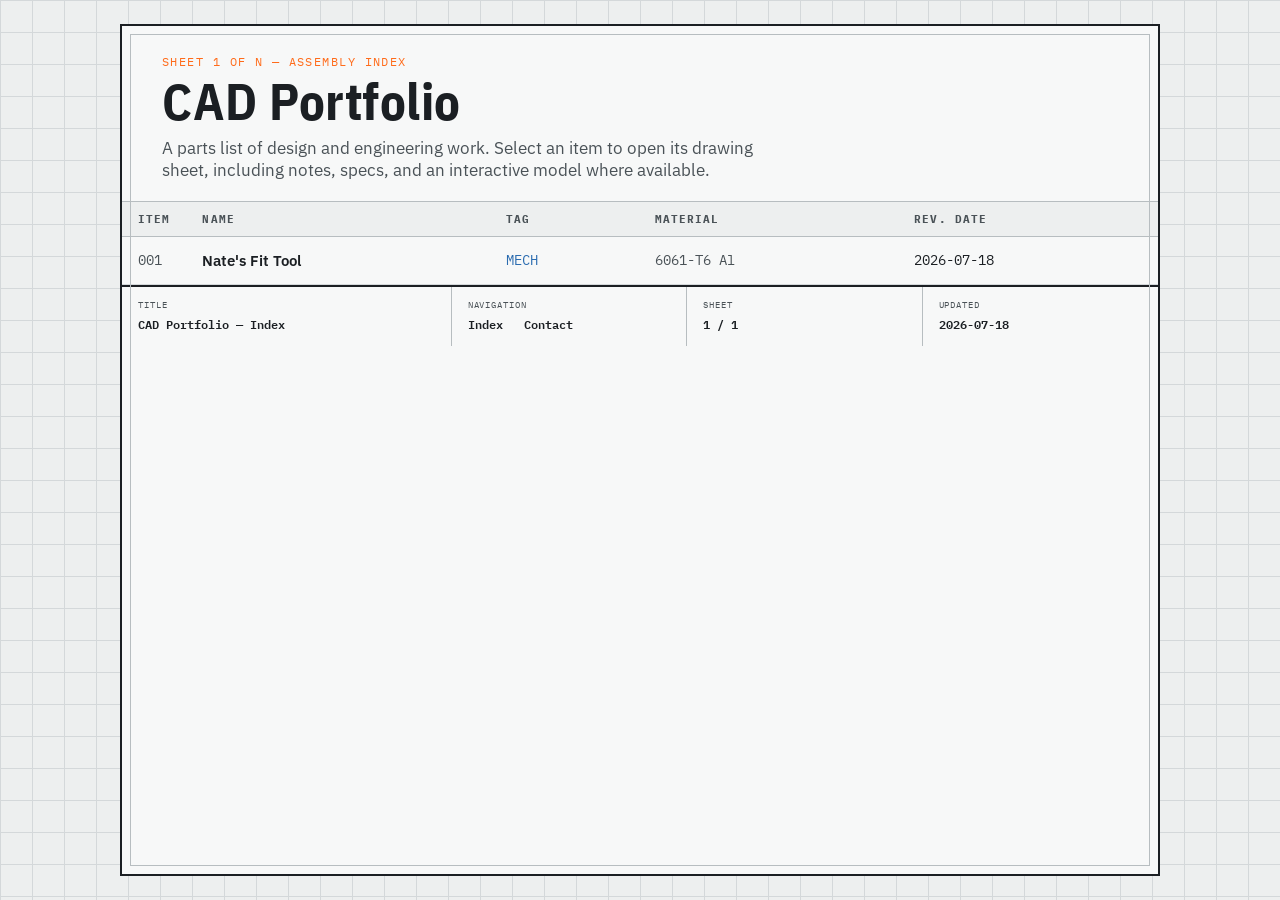
==== index.html @ 6ebf9827 "Initial HTML/css files" ====
<!DOCTYPE html>
<html lang="en">

<head>
  <meta charset="UTF-8">
  <meta name="viewport" content="width=device-width, initial-scale=1.0">
  <title>Dave Richards — CAD Portfolio</title>
  <link rel="preconnect" href="https://fonts.googleapis.com">
  <link
    href="https://fonts.googleapis.com/css2?family=IBM+Plex+Mono:wght@400;600&family=IBM+Plex+Sans:wght@400;600;700&family=IBM+Plex+Sans+Condensed:wght@600;700&display=swap"
    rel="stylesheet">
  <link rel="stylesheet" href="style.css">
</head>

<body>

  <div class="sheet">
    <header class="sheet-header">
      <p class="eyebrow">Sheet 1 of N — Assembly Index</p>
      <h1>CAD Portfolio</h1>
      <p class="lede">A parts list of design and engineering work. Select an item to open its drawing sheet, including
        notes, specs, and an interactive model where available.</p>
    </header>

    <div class="sheet-body" style="padding: 0;">
      <table class="parts-list">
        <thead>
          <tr>
            <th>Item</th>
            <th>Name</th>
            <th>Tag</th>
            <th>Material</th>
            <th>Rev. Date</th>
          </tr>
        </thead>
        <tbody>
          <tr>
            <td class="item-no">001</td>
            <td class="item-name"><a href="projects/project-nate-s-fit-tool.html">Nate's Fit Tool</a></td>
            <td class="item-tag">MECH</td>
            <td class="item-material">6061-T6 Al</td>
            <td>2026-07-18</td>
          </tr>
          <!-- Add one <tr> per project below, following the pattern above -->
        </tbody>
      </table>
    </div>

    <footer class="title-block">
      <div class="tb-cell">
        <span class="tb-label">Title</span>
        <span class="tb-value">CAD Portfolio — Index</span>
      </div>
      <div class="tb-cell">
        <span class="tb-label">Navigation</span>
        <nav>
          <a href="index.html">Index</a>
          <a href="mailto:you@example.com">Contact</a>
        </nav>
      </div>
      <div class="tb-cell">
        <span class="tb-label">Sheet</span>
        <span class="tb-value">1 / 1</span>
      </div>
      <div class="tb-cell">
        <span class="tb-label">Updated</span>
        <span class="tb-value">2026-07-18</span>
      </div>
    </footer>
  </div>

</body>

</html>
---- style.css ----
/* =========================================================
   CAD PORTFOLIO — DRAWING SHEET DESIGN SYSTEM
   ========================================================= */

:root {
  --paper: #EDEFEF;
  --paper-white: #F7F8F8;
  --ink: #1B1F23;
  --ink-soft: #4A5257;
  --grid-line: #D4D8DA;
  --grid-line-strong: #B7BDC0;
  --accent-orange: #FF6B1A;
  --accent-blue: #2B6CB0;
  --border-thin: 1px solid var(--grid-line-strong);
  --border-thick: 2px solid var(--ink);

  --font-display: "IBM Plex Sans Condensed", "IBM Plex Sans", sans-serif;
  --font-body: "IBM Plex Sans", sans-serif;
  --font-mono: "IBM Plex Mono", monospace;
}

* { box-sizing: border-box; }

html { scroll-behavior: smooth; }

@media (prefers-reduced-motion: reduce) {
  html { scroll-behavior: auto; }
  * { animation-duration: 0.01ms !important; transition-duration: 0.01ms !important; }
}

body {
  margin: 0;
  min-height: 100vh;
  background-color: var(--paper);
  background-image:
    linear-gradient(var(--grid-line) 1px, transparent 1px),
    linear-gradient(90deg, var(--grid-line) 1px, transparent 1px);
  background-size: 32px 32px;
  color: var(--ink);
  font-family: var(--font-body);
  display: flex;
  flex-direction: column;
}

a { color: var(--accent-blue); text-decoration: none; }
a:hover { text-decoration: underline; }

a:focus-visible,
button:focus-visible {
  outline: 2px solid var(--accent-orange);
  outline-offset: 2px;
}

/* ---------- Sheet frame ---------- */

.sheet {
  flex: 1;
  max-width: 1040px;
  margin: 24px auto;
  width: calc(100% - 32px);
  background: var(--paper-white);
  border: var(--border-thick);
  position: relative;
  padding: 0;
}

.sheet::before {
  /* corner registration marks, like drawing sheet fiducials */
  content: "";
  position: absolute;
  top: 8px; left: 8px; right: 8px; bottom: 8px;
  border: 1px solid var(--grid-line-strong);
  pointer-events: none;
}

/* ---------- Header ---------- */

.sheet-header {
  padding: 28px 40px 20px;
  border-bottom: var(--border-thin);
}

.eyebrow {
  font-family: var(--font-mono);
  font-size: 12px;
  letter-spacing: 0.12em;
  text-transform: uppercase;
  color: var(--accent-orange);
  margin: 0 0 6px;
}

.sheet-header h1 {
  font-family: var(--font-display);
  font-weight: 700;
  font-size: clamp(2rem, 5vw, 3.2rem);
  letter-spacing: 0.01em;
  margin: 0 0 8px;
  line-height: 1.05;
}

.sheet-header p.lede {
  font-size: 1.05rem;
  color: var(--ink-soft);
  max-width: 60ch;
  margin: 0;
}

/* ---------- Parts list / project index ---------- */

.parts-list {
  width: 100%;
  border-collapse: collapse;
  font-family: var(--font-mono);
  font-size: 14px;
}

.parts-list thead th {
  text-align: left;
  font-size: 11px;
  letter-spacing: 0.1em;
  text-transform: uppercase;
  color: var(--ink-soft);
  padding: 10px 16px;
  border-bottom: var(--border-thin);
  background: var(--paper);
}

.parts-list tbody tr {
  border-bottom: 1px solid var(--grid-line);
  transition: background 0.15s ease;
}

.parts-list tbody tr:hover {
  background: var(--paper);
}

.parts-list td {
  padding: 14px 16px;
  vertical-align: top;
}

.parts-list td.item-no {
  color: var(--ink-soft);
  width: 48px;
}

.parts-list td.item-name a {
  color: var(--ink);
  font-family: var(--font-body);
  font-weight: 600;
  font-size: 15px;
}

.parts-list td.item-name a:hover { color: var(--accent-blue); }

.parts-list td.item-tag {
  color: var(--accent-blue);
}

.parts-list td.item-material {
  color: var(--ink-soft);
}

/* ---------- Main content padding ---------- */

.sheet-body {
  padding: 32px 40px 48px;
}

/* ---------- Project page specifics ---------- */

.callout-strip {
  display: flex;
  flex-wrap: wrap;
  gap: 0;
  border: var(--border-thin);
  margin-bottom: 32px;
}

.callout {
  flex: 1 1 140px;
  padding: 14px 18px;
  border-right: var(--border-thin);
}

.callout:last-child { border-right: none; }

.callout .label {
  font-family: var(--font-mono);
  font-size: 10px;
  letter-spacing: 0.1em;
  text-transform: uppercase;
  color: var(--ink-soft);
  display: block;
  margin-bottom: 4px;
}

.callout .value {
  font-family: var(--font-mono);
  font-size: 14px;
  font-weight: 600;
}

.viewer-frame {
  border: var(--border-thick);
  background: var(--paper);
  margin-bottom: 32px;
  position: relative;
}

.viewer-frame::before {
  content: "FIG. 1 — INTERACTIVE MODEL";
  position: absolute;
  top: -11px;
  left: 16px;
  background: var(--paper-white);
  padding: 0 8px;
  font-family: var(--font-mono);
  font-size: 10px;
  letter-spacing: 0.08em;
  color: var(--ink-soft);
}

.viewer-frame iframe {
  display: block;
  width: 100%;
  height: 560px;
  border: none;
}

.notes {
  font-size: 1rem;
  line-height: 1.7;
  max-width: 68ch;
}

.notes h2 {
  font-family: var(--font-display);
  font-size: 1.4rem;
  border-bottom: var(--border-thin);
  padding-bottom: 8px;
  margin-top: 40px;
}

/* ---------- Title block (nav / footer, signature element) ---------- */

.title-block {
  border-top: var(--border-thick);
  display: grid;
  grid-template-columns: 1.4fr 1fr 1fr 1fr;
  font-family: var(--font-mono);
  font-size: 12px;
}

.title-block .tb-cell {
  padding: 12px 16px;
  border-right: var(--border-thin);
}

.title-block .tb-cell:last-child { border-right: none; }

.title-block .tb-label {
  display: block;
  font-size: 9px;
  letter-spacing: 0.1em;
  text-transform: uppercase;
  color: var(--ink-soft);
  margin-bottom: 4px;
}

.title-block .tb-value {
  font-weight: 600;
}

.title-block nav a {
  color: var(--ink);
  margin-right: 14px;
  font-weight: 600;
}

.title-block nav a:hover { color: var(--accent-orange); }

@media (max-width: 640px) {
  .sheet-header { padding: 20px 20px 16px; }
  .sheet-body { padding: 24px 20px 36px; }
  .title-block { grid-template-columns: 1fr 1fr; }
  .parts-list td.item-tag,
  .parts-list thead th:nth-child(3) { display: none; }
}
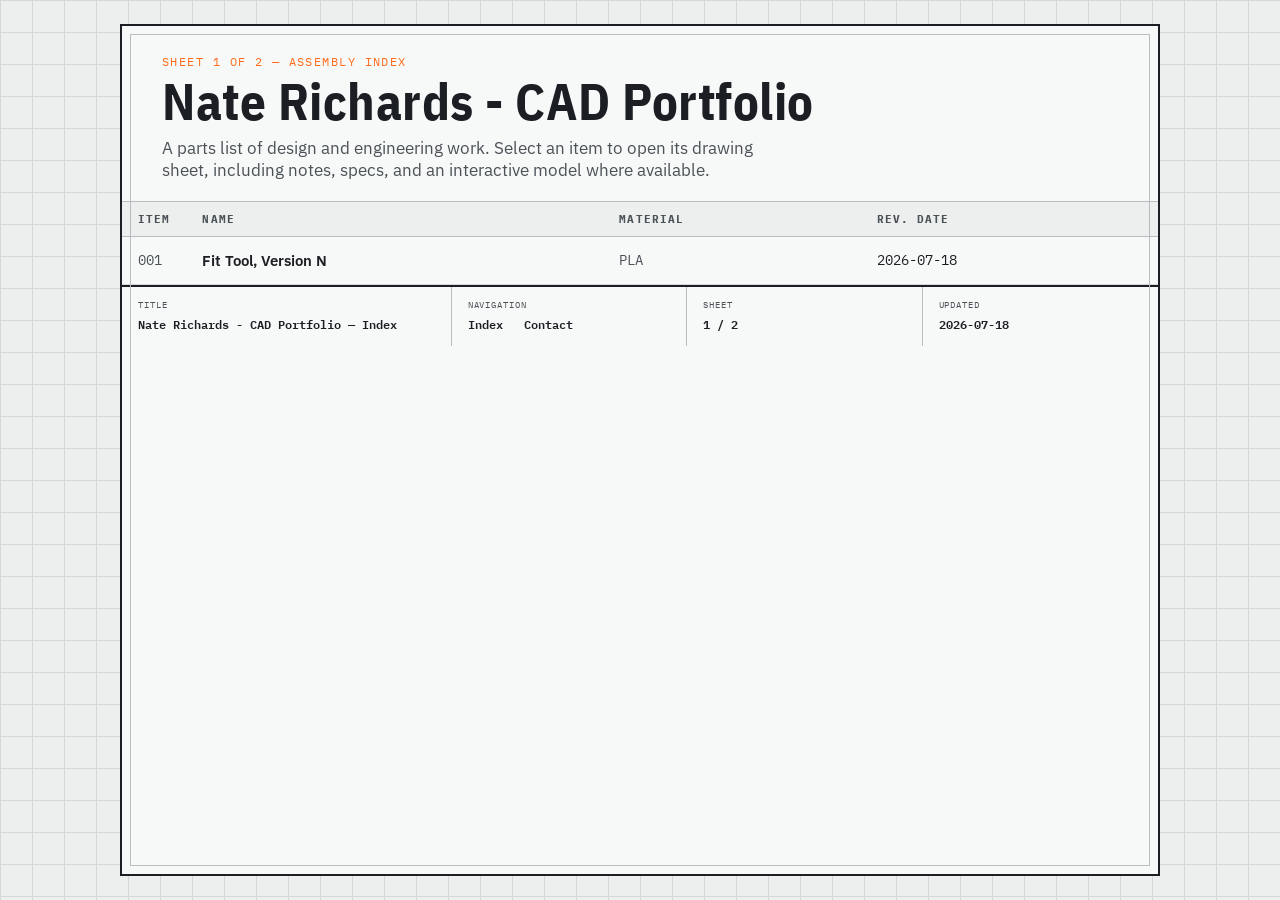
==== commit 24068b8d: "Fixes" ====
--- a/index.html
+++ b/index.html
@@ -4,7 +4,7 @@
 <head>
   <meta charset="UTF-8">
   <meta name="viewport" content="width=device-width, initial-scale=1.0">
-  <title>Dave Richards — CAD Portfolio</title>
+  <title>Nate Richards — CAD Portfolio</title>
   <link rel="preconnect" href="https://fonts.googleapis.com">
   <link
     href="https://fonts.googleapis.com/css2?family=IBM+Plex+Mono:wght@400;600&family=IBM+Plex+Sans:wght@400;600;700&family=IBM+Plex+Sans+Condensed:wght@600;700&display=swap"
@@ -16,8 +16,8 @@
 
   <div class="sheet">
     <header class="sheet-header">
-      <p class="eyebrow">Sheet 1 of N — Assembly Index</p>
-      <h1>CAD Portfolio</h1>
+      <p class="eyebrow">Sheet 1 of 2 — Assembly Index</p>
+      <h1>Nate Richards - CAD Portfolio</h1>
       <p class="lede">A parts list of design and engineering work. Select an item to open its drawing sheet, including
         notes, specs, and an interactive model where available.</p>
     </header>
@@ -28,7 +28,6 @@
           <tr>
             <th>Item</th>
             <th>Name</th>
-            <th>Tag</th>
             <th>Material</th>
             <th>Rev. Date</th>
           </tr>
@@ -36,9 +35,8 @@
         <tbody>
           <tr>
             <td class="item-no">001</td>
-            <td class="item-name"><a href="projects/project-nate-s-fit-tool.html">Nate's Fit Tool</a></td>
-            <td class="item-tag">MECH</td>
-            <td class="item-material">6061-T6 Al</td>
+            <td class="item-name"><a href="projects/project-fit-tool-version-n.html">Fit Tool, Version N</a></td>
+            <td class="item-material">PLA</td>
             <td>2026-07-18</td>
           </tr>
           <!-- Add one <tr> per project below, following the pattern above -->
@@ -49,18 +47,18 @@
     <footer class="title-block">
       <div class="tb-cell">
         <span class="tb-label">Title</span>
-        <span class="tb-value">CAD Portfolio — Index</span>
+        <span class="tb-value">Nate Richards - CAD Portfolio — Index</span>
       </div>
       <div class="tb-cell">
         <span class="tb-label">Navigation</span>
         <nav>
           <a href="index.html">Index</a>
-          <a href="mailto:you@example.com">Contact</a>
+          <a href="mailto:nate99richards@gmail.com">Contact</a>
         </nav>
       </div>
       <div class="tb-cell">
         <span class="tb-label">Sheet</span>
-        <span class="tb-value">1 / 1</span>
+        <span class="tb-value">1 / 2</span>
       </div>
       <div class="tb-cell">
         <span class="tb-label">Updated</span>
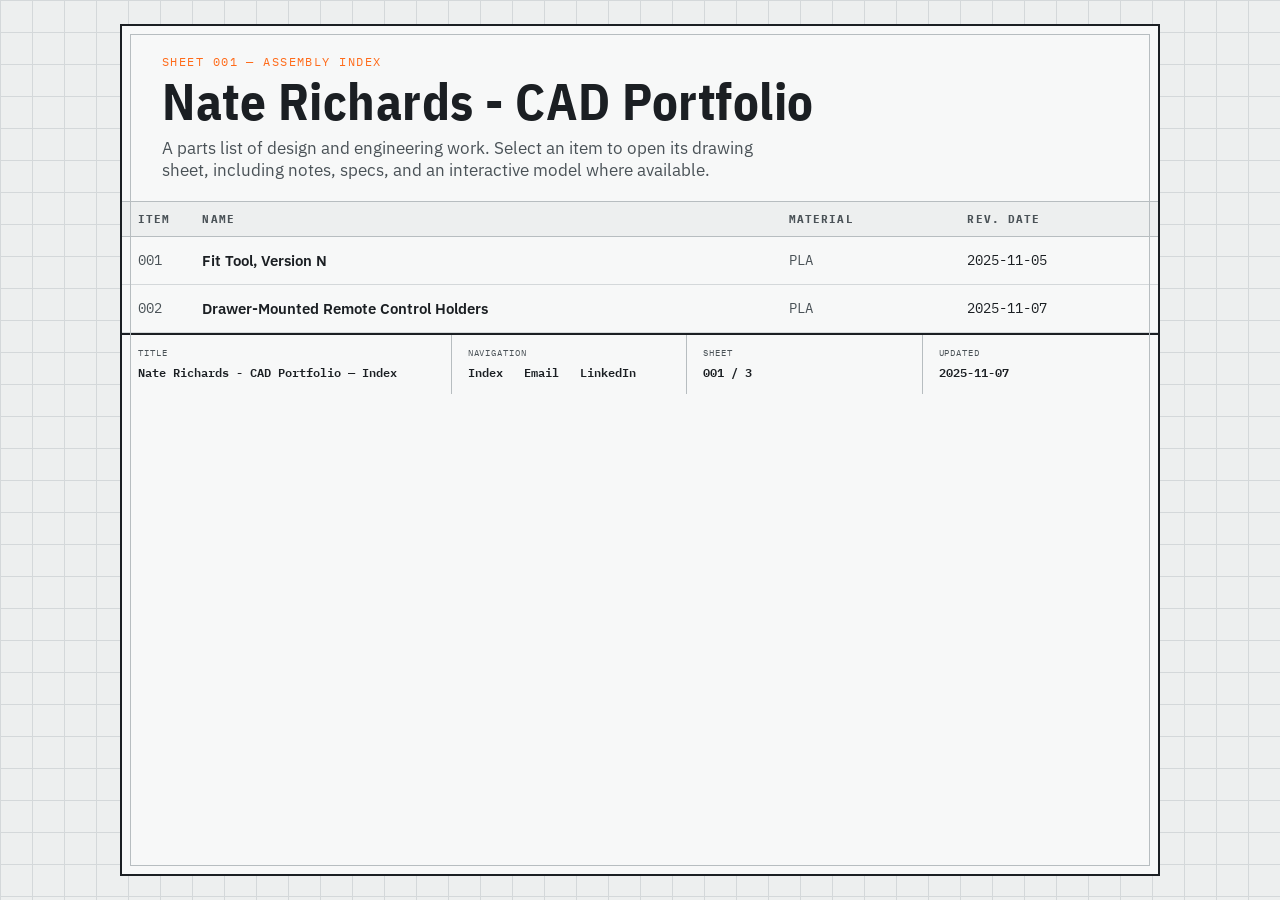
==== commit 41dd53e8: "Add Remote Holders project; convert to model-viewer; fix nav, fallbacks, sheet numbering - Add Drawe" ====
--- a/index.html
+++ b/index.html
@@ -16,7 +16,7 @@
 
   <div class="sheet">
     <header class="sheet-header">
-      <p class="eyebrow">Sheet 1 of 2 — Assembly Index</p>
+      <p class="eyebrow">Sheet 001 — Assembly Index</p>
       <h1>Nate Richards - CAD Portfolio</h1>
       <p class="lede">A parts list of design and engineering work. Select an item to open its drawing sheet, including
         notes, specs, and an interactive model where available.</p>
@@ -37,7 +37,13 @@
             <td class="item-no">001</td>
             <td class="item-name"><a href="projects/project-fit-tool-version-n.html">Fit Tool, Version N</a></td>
             <td class="item-material">PLA</td>
-            <td>2026-07-18</td>
+            <td>2025-11-05</td>
+          </tr>
+          <tr>
+            <td class="item-no">002</td>
+            <td class="item-name"><a href="projects/project-remote-control-holder.html">Drawer-Mounted Remote Control Holders</a></td>
+            <td class="item-material">PLA</td>
+            <td>2025-11-07</td>
           </tr>
           <!-- Add one <tr> per project below, following the pattern above -->
         </tbody>
@@ -53,16 +59,17 @@
         <span class="tb-label">Navigation</span>
         <nav>
           <a href="index.html">Index</a>
-          <a href="mailto:nate99richards@gmail.com">Contact</a>
+          <a href="mailto:nate99richards@gmail.com">Email</a>
+          <a href="https://www.linkedin.com/in/naterichards99/" target="_blank" rel="noopener">LinkedIn</a>
         </nav>
       </div>
       <div class="tb-cell">
         <span class="tb-label">Sheet</span>
-        <span class="tb-value">1 / 2</span>
+        <span class="tb-value">001 / 3</span>
       </div>
       <div class="tb-cell">
         <span class="tb-label">Updated</span>
-        <span class="tb-value">2026-07-18</span>
+        <span class="tb-value">2025-11-07</span>
       </div>
     </footer>
   </div>
--- a/style.css
+++ b/style.css
@@ -221,11 +221,47 @@
   color: var(--ink-soft);
 }
 
-.viewer-frame iframe {
+.viewer-frame iframe,
+.viewer-frame model-viewer {
   display: block;
   width: 100%;
   height: 560px;
   border: none;
+  background: var(--paper);
+}
+
+/* Fallback shown only when the browser can't render <model-viewer>
+   (custom element never upgrades). Once <model-viewer> is defined we hide it,
+   so it can't sit in the default slot behind the canvas. Load-error cases are
+   handled separately by the .viewer-note swap in each page's script. */
+model-viewer:defined .viewer-fallback { display: none; }
+
+.viewer-fallback {
+  display: flex;
+  flex-direction: column;
+  align-items: center;
+  justify-content: center;
+  gap: 8px;
+  min-height: 320px;
+  padding: 32px 24px;
+  text-align: center;
+  font-family: var(--font-mono);
+  font-size: 13px;
+  line-height: 1.6;
+  color: var(--ink-soft);
+}
+
+/* Persistent caption / download route under the viewer. */
+.viewer-note {
+  font-family: var(--font-mono);
+  font-size: 11px;
+  letter-spacing: 0.04em;
+  color: var(--ink-soft);
+  margin: 10px 16px 0;
+}
+
+.viewer-note.viewer-note-error {
+  color: var(--accent-orange);
 }
 
 .notes {
@@ -284,6 +320,4 @@
   .sheet-header { padding: 20px 20px 16px; }
   .sheet-body { padding: 24px 20px 36px; }
   .title-block { grid-template-columns: 1fr 1fr; }
-  .parts-list td.item-tag,
-  .parts-list thead th:nth-child(3) { display: none; }
-}
+}
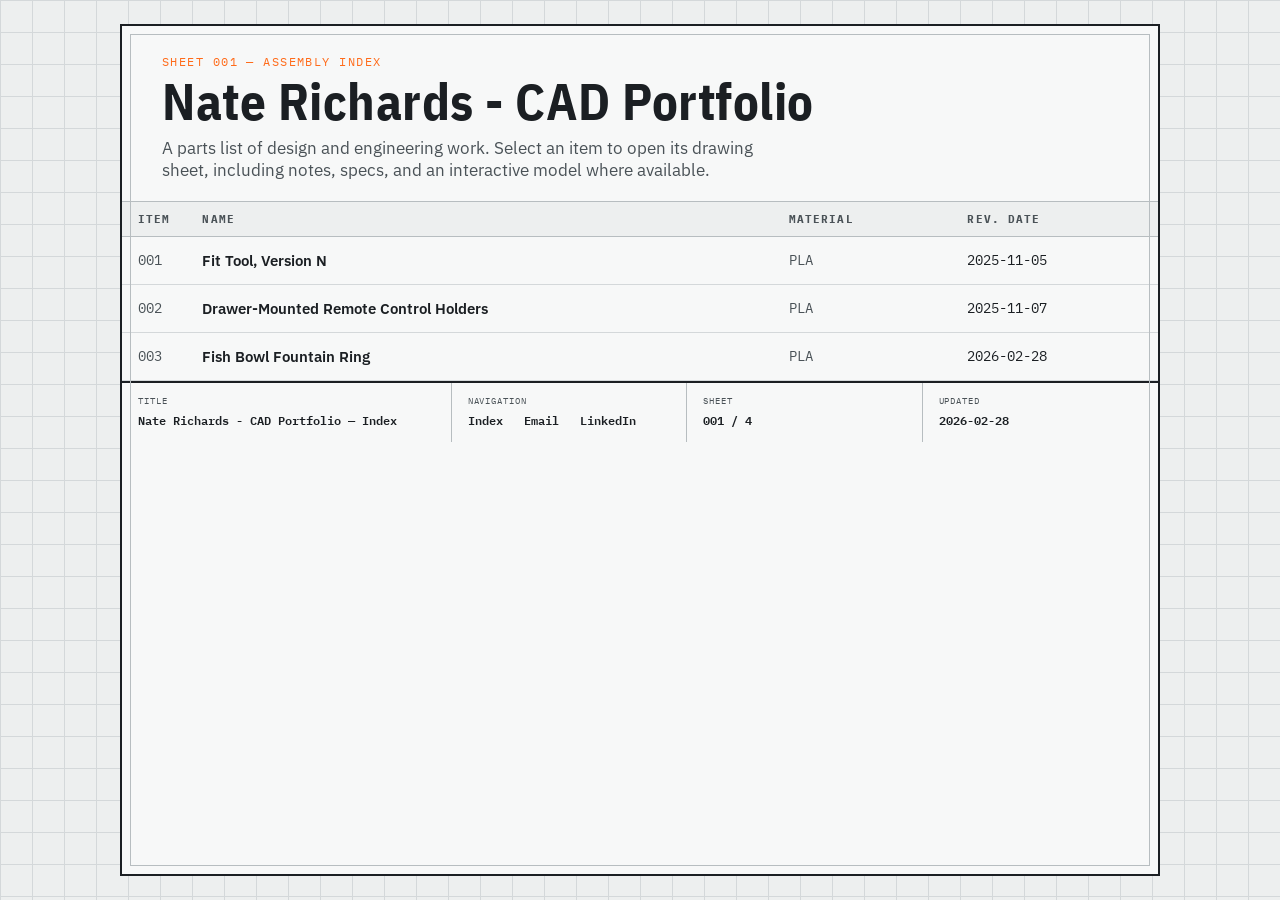
==== commit 11b5ec02: "Add Fish Bowl Fountain Ring project (Sheet 004) - New project page with interactive model + FIG. 2 i" ====
--- a/index.html
+++ b/index.html
@@ -45,6 +45,12 @@
             <td class="item-material">PLA</td>
             <td>2025-11-07</td>
           </tr>
+          <tr>
+            <td class="item-no">003</td>
+            <td class="item-name"><a href="projects/project-fishbowl-fountain-ring.html">Fish Bowl Fountain Ring</a></td>
+            <td class="item-material">PLA</td>
+            <td>2026-02-28</td>
+          </tr>
           <!-- Add one <tr> per project below, following the pattern above -->
         </tbody>
       </table>
@@ -65,11 +71,11 @@
       </div>
       <div class="tb-cell">
         <span class="tb-label">Sheet</span>
-        <span class="tb-value">001 / 3</span>
+        <span class="tb-value">001 / 4</span>
       </div>
       <div class="tb-cell">
         <span class="tb-label">Updated</span>
-        <span class="tb-value">2025-11-07</span>
+        <span class="tb-value">2026-02-28</span>
       </div>
     </footer>
   </div>
--- a/style.css
+++ b/style.css
@@ -264,6 +264,45 @@
   color: var(--accent-orange);
 }
 
+/* Static figure (photo of the finished/installed part) shown alongside the
+   interactive model. Label comes from the data-fig attribute so each figure
+   can carry its own "FIG. N — ..." tab, matching .viewer-frame's styling. */
+.figure-frame {
+  border: var(--border-thick);
+  background: var(--paper);
+  /* reset the browser's default <figure> margin (1em 40px) */
+  margin: 0 0 32px;
+  padding: 20px 16px 16px;
+  position: relative;
+}
+
+.figure-frame::before {
+  content: attr(data-fig);
+  position: absolute;
+  top: -11px;
+  left: 16px;
+  background: var(--paper-white);
+  padding: 0 8px;
+  font-family: var(--font-mono);
+  font-size: 10px;
+  letter-spacing: 0.08em;
+  color: var(--ink-soft);
+}
+
+.figure-frame img {
+  display: block;
+  width: 100%;
+  height: auto;
+}
+
+.figure-frame figcaption {
+  font-family: var(--font-mono);
+  font-size: 11px;
+  letter-spacing: 0.04em;
+  color: var(--ink-soft);
+  margin-top: 10px;
+}
+
 .notes {
   font-size: 1rem;
   line-height: 1.7;
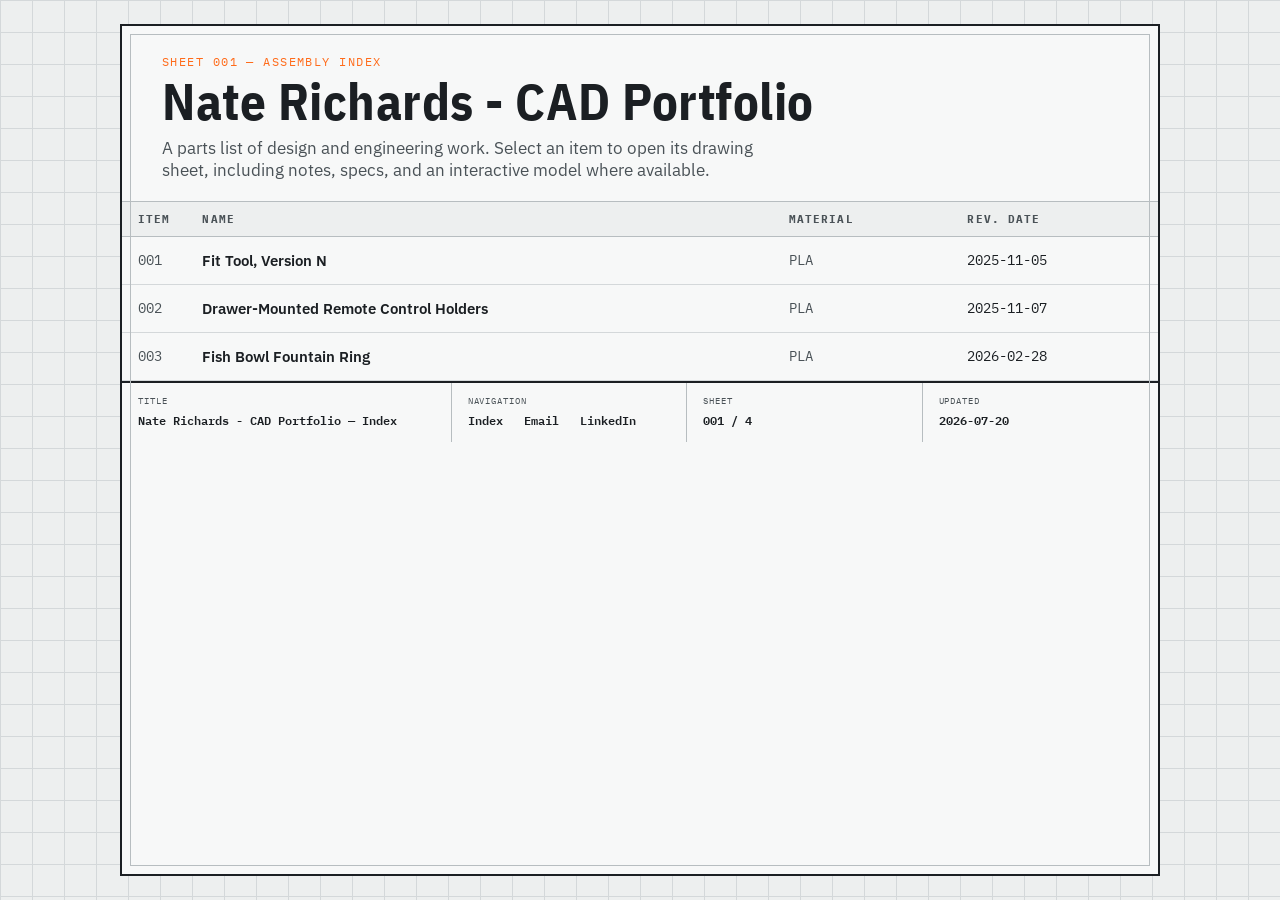
==== commit c9390956: "Set index "Updated" date to 2026-07-20 Co-Authored-By: Claude Opus 4.8 <noreply@anthropic.com>" ====
--- a/index.html
+++ b/index.html
@@ -75,7 +75,7 @@
       </div>
       <div class="tb-cell">
         <span class="tb-label">Updated</span>
-        <span class="tb-value">2026-02-28</span>
+        <span class="tb-value">2026-07-20</span>
       </div>
     </footer>
   </div>
